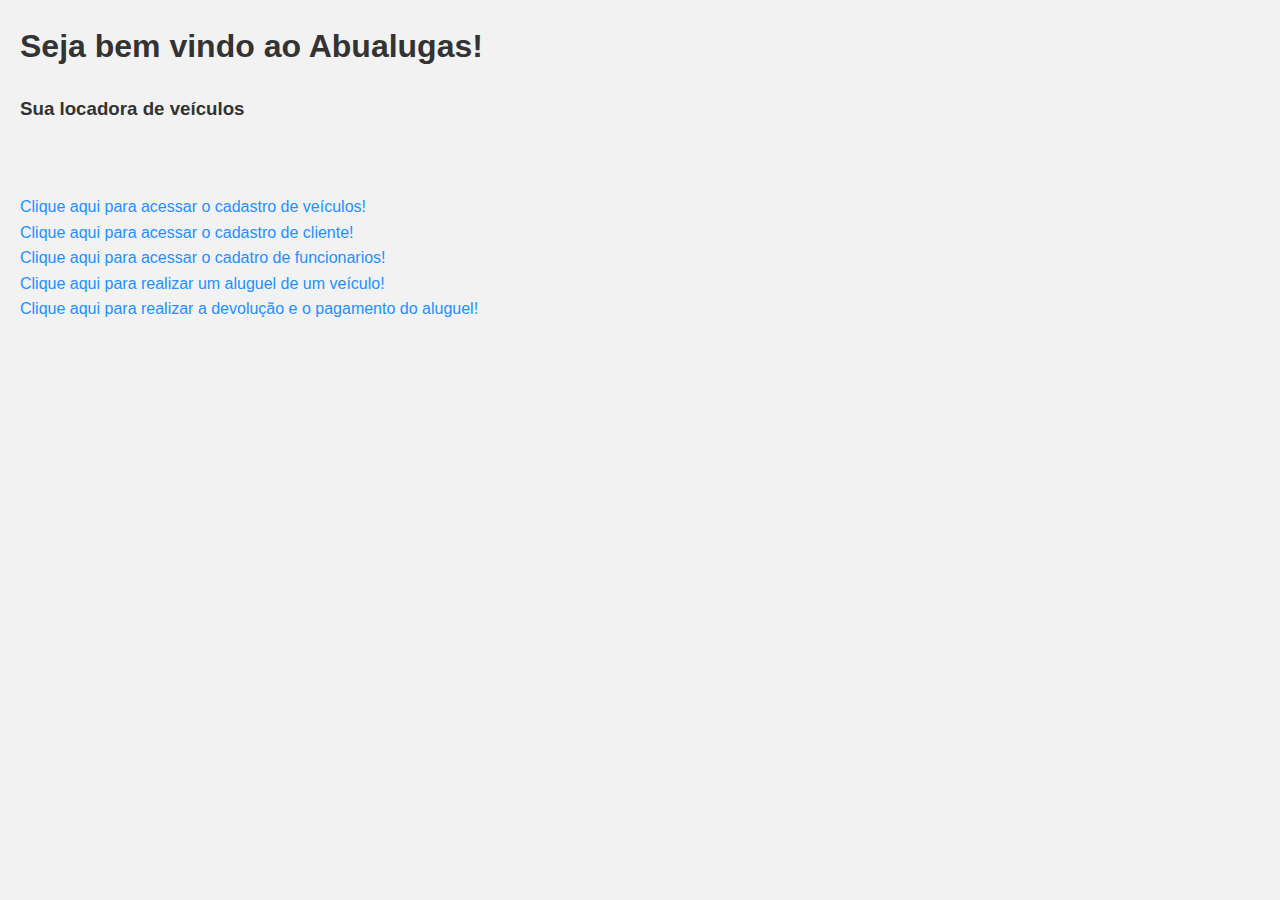
==== code/index.html @ 5e639f78 "Merge branch 'main' of https://github.com/Felipinr/Abualugasofc" ====
<!DOCTYPE html>
<html lang="en">
<head>
    <meta charset="UTF-8">
    <meta name="viewport" content="width=device-width, initial-scale=1.0">
    <link rel="stylesheet" href="style.css">
    <title>Abualugas</title>
</head>
<body>
    <h1>Seja bem vindo ao Abualugas!</h1>
    <h3>Sua locadora de veículos</h3><br><br>
    <a href="cad_veiculos.html">Clique aqui para acessar o cadastro de veículos!</a><br>
    <a href="cadastro_cliente.html">Clique aqui para acessar o cadastro de cliente!</a><br>
    <a href="cad_func.html">Clique aqui para acessar o cadatro de funcionarios!</a><br>
    <a href="cad_aluguel.html">Clique aqui para realizar um aluguel de um veículo!</a><br>
    <a href="pagamento.php">Clique aqui para realizar a devolução e o pagamento do aluguel!</a>

</body>
</html>
---- code/style.css ----
/* styles.css */

/* Estilos gerais para o corpo da página */
body {
    font-family: Arial, sans-serif;
    line-height: 1.6;
    margin: 20px;
    padding: 0;
    background-color: #f2f2f2;
}

/* Estilos para os títulos */
h1, h2, h3 {
    color: #333;
}

/* Estilos para os formulários */
form {
    background-color: #fff;
    padding: 20px;
    border-radius: 5px;
    box-shadow: 0 0 10px rgba(0,0,0,0.1);
}

/* Estilos para os inputs e labels */
label {
    display: block;
    margin-bottom: 10px;
    font-weight: bold;
}

input[type="text"],
input[type="number"],
input[type="email"],
input[type="tel"],
input[type="date"],
select {
    width: 100%;
    padding: 8px;
    margin-bottom: 15px;
    border: 1px solid #ccc;
    border-radius: 4px;
    box-sizing: border-box;
}

/* Estilos para botões */
button,
input[type="submit"] {
    background-color: #4CAF50;
    color: white;
    padding: 10px 20px;
    border: none;
    border-radius: 4px;
    cursor: pointer;
}

button:hover,
input[type="submit"]:hover {
    background-color: #45a049;
}

/* Estilos para links */
a {
    color: #1e90ff;
    text-decoration: none;
}

a:hover {
    text-decoration: underline;
}
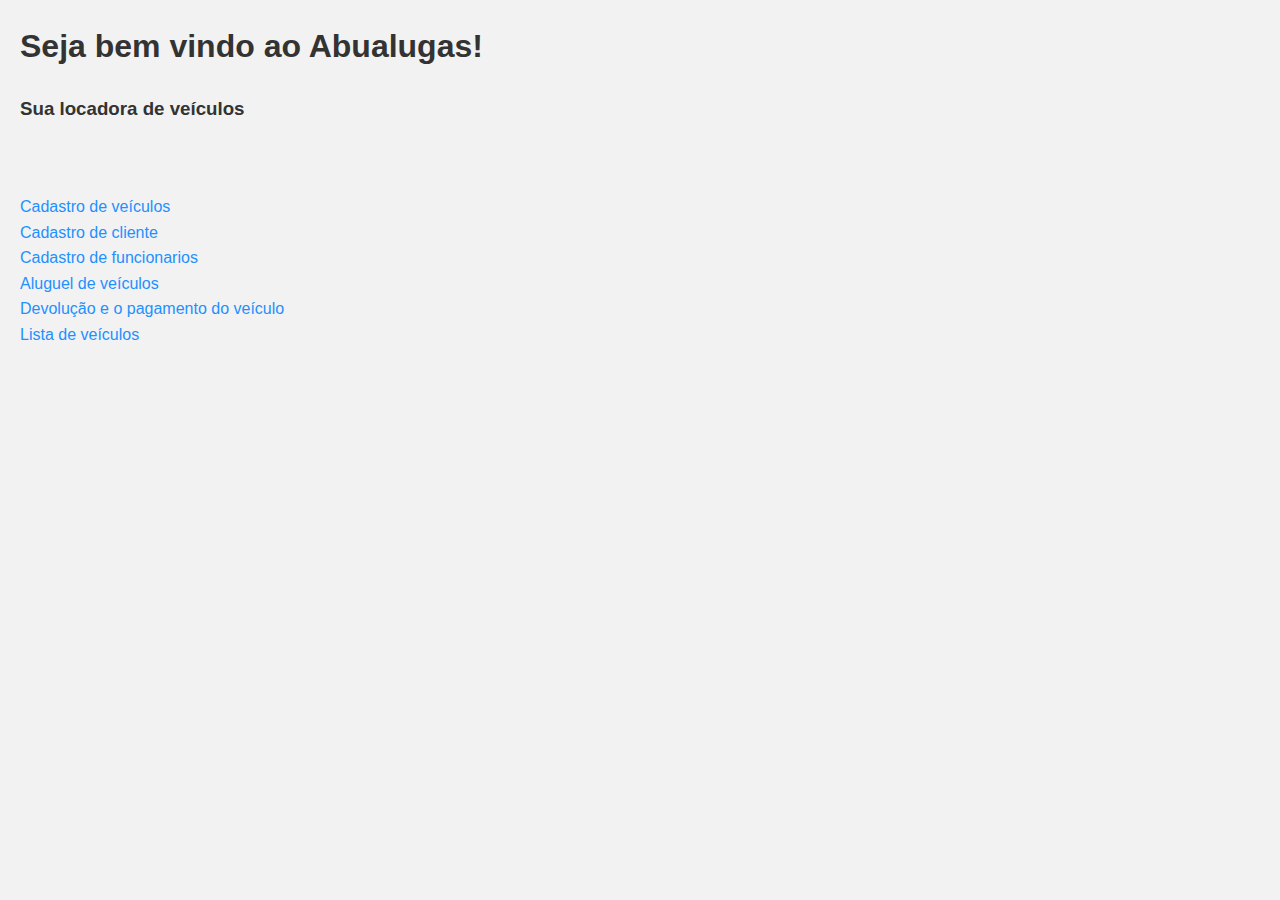
==== commit fddd23ea: "FORMATAÇÃO" ====
--- a/code/index.html
+++ b/code/index.html
@@ -9,11 +9,11 @@
 <body>
     <h1>Seja bem vindo ao Abualugas!</h1>
     <h3>Sua locadora de veículos</h3><br><br>
-    <a href="cad_veiculos.html">Clique aqui para acessar o cadastro de veículos!</a><br>
-    <a href="cadastro_cliente.html">Clique aqui para acessar o cadastro de cliente!</a><br>
-    <a href="cad_func.html">Clique aqui para acessar o cadatro de funcionarios!</a><br>
-    <a href="cad_aluguel.html">Clique aqui para realizar um aluguel de um veículo!</a><br>
-    <a href="pagamento.php">Clique aqui para realizar a devolução e o pagamento do aluguel!</a>
-
+    <a href="cad_veiculos.html">Cadastro de veículos</a><br>
+    <a href="cadastro_cliente.html">Cadastro de cliente</a><br>
+    <a href="cad_func.html">Cadastro de funcionarios</a><br>
+    <a href="cad_aluguel.html">Aluguel de veículos</a><br>
+    <a href="pagamento.php">Devolução e o pagamento do veículo</a><br>
+    <a href="listar_carros.php"> Lista de veículos </a>
 </body>
 </html>
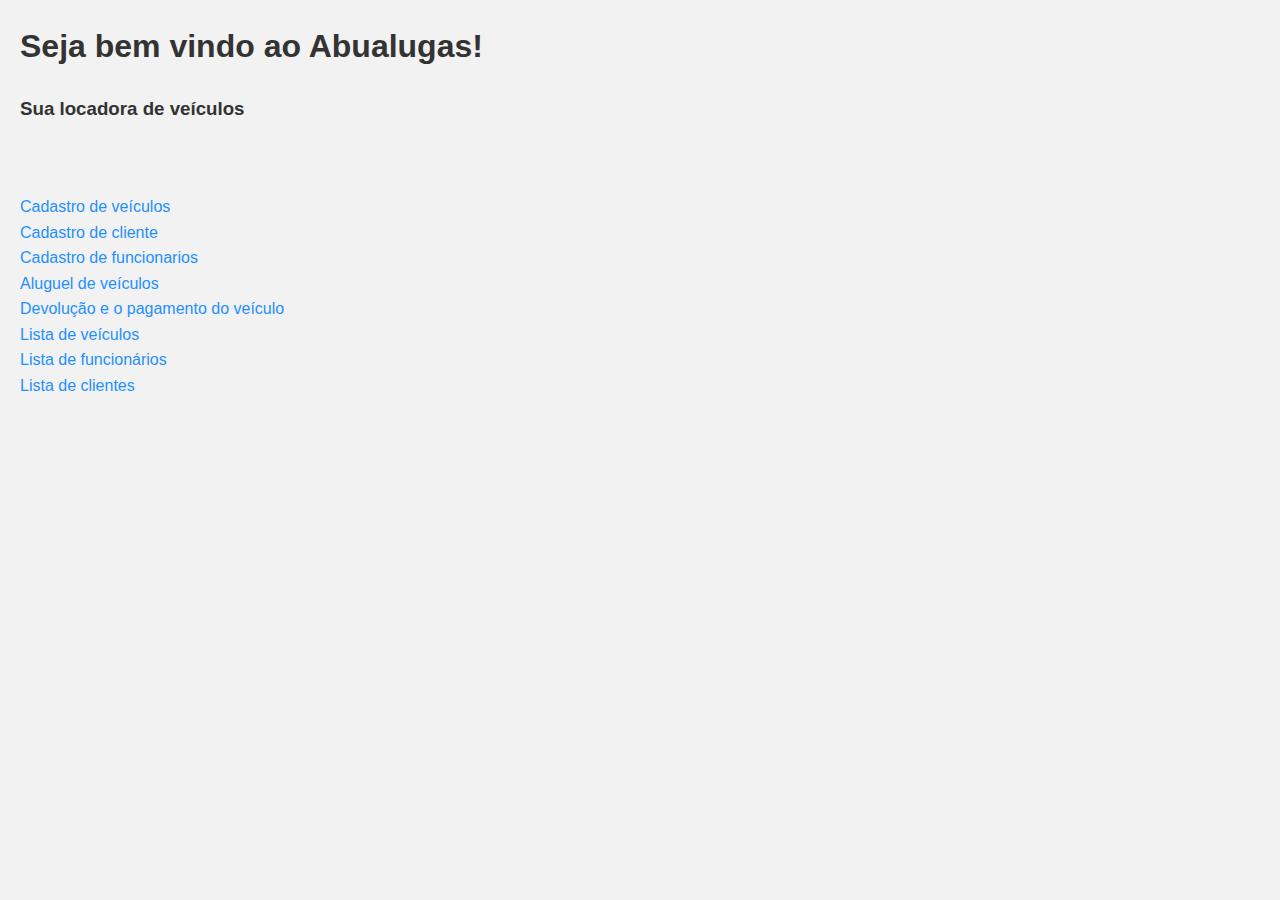
==== commit 0eac6286: "Ações gustavo" ====
--- a/code/index.html
+++ b/code/index.html
@@ -14,6 +14,8 @@
     <a href="cad_func.html">Cadastro de funcionarios</a><br>
     <a href="cad_aluguel.html">Aluguel de veículos</a><br>
     <a href="pagamento.php">Devolução e o pagamento do veículo</a><br>
-    <a href="listar_carros.php"> Lista de veículos </a>
+    <a href="listar_carros.php"> Lista de veículos </a><br>
+    <a href="listar_funcionarios.php">Lista de funcionários</a><br>
+    <a href="listar_clientes.php">Lista de clientes</a>
 </body>
 </html>
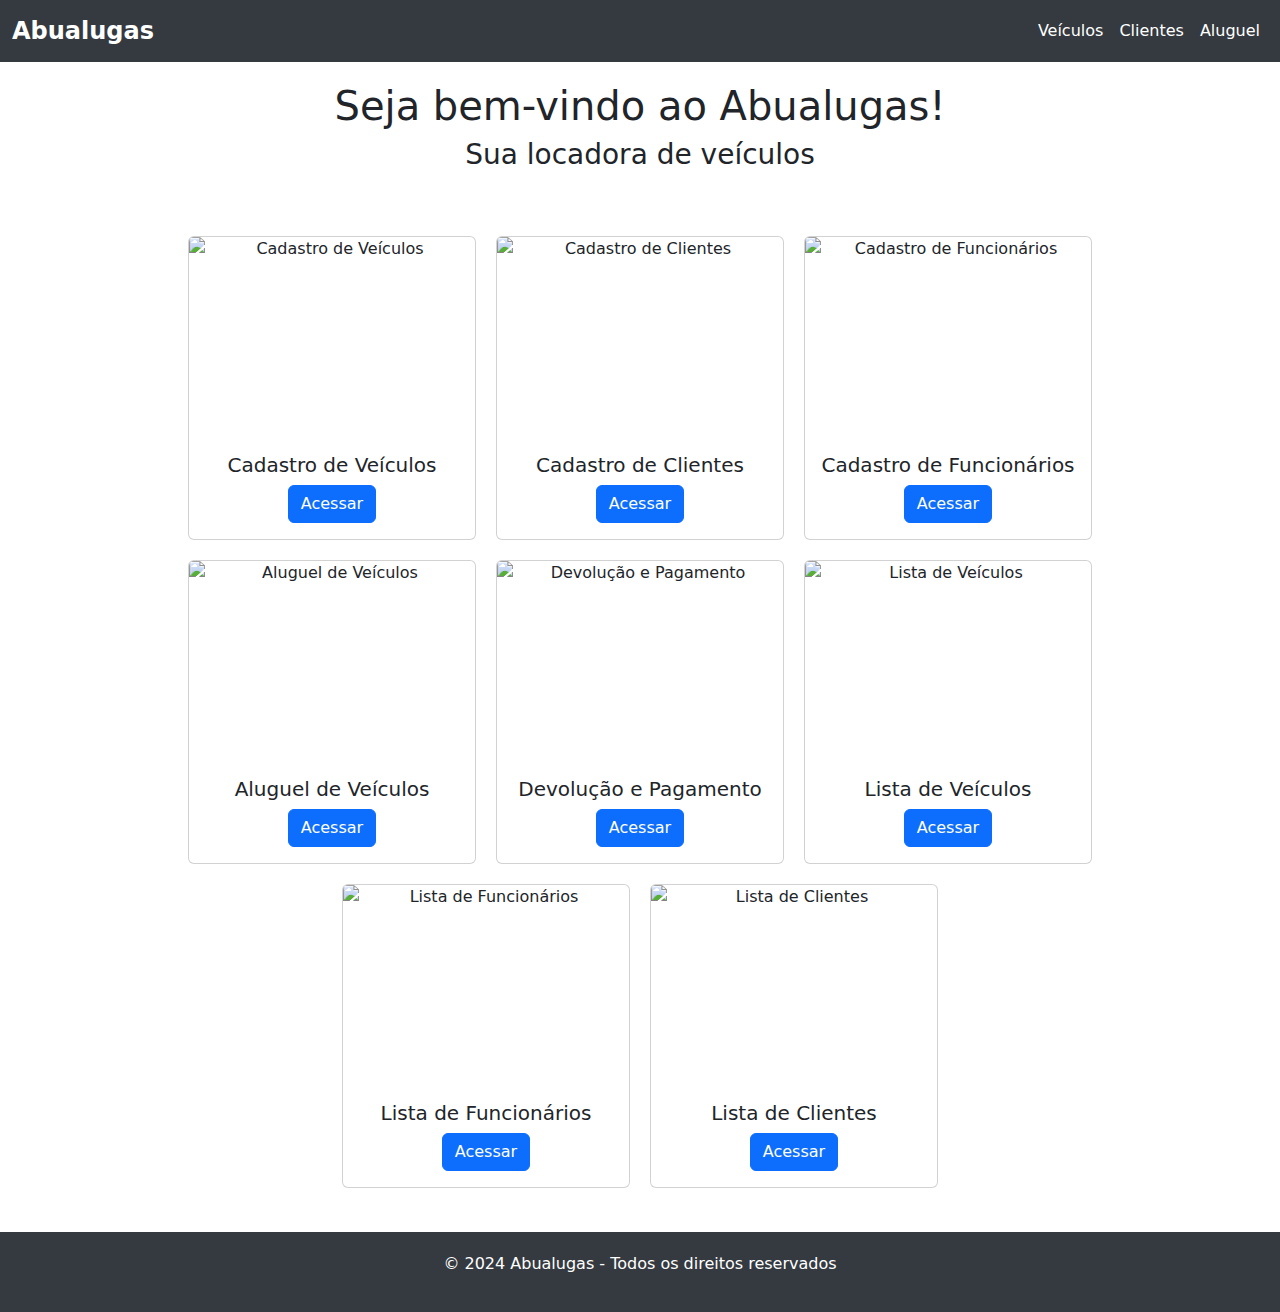
==== commit 08e49b61: "estilização tela inicial" ====
--- a/code/index.html
+++ b/code/index.html
@@ -1,21 +1,152 @@
 <!DOCTYPE html>
-<html lang="en">
+<html lang="pt-BR">
 <head>
     <meta charset="UTF-8">
     <meta name="viewport" content="width=device-width, initial-scale=1.0">
-    <link rel="stylesheet" href="style.css">
+    <link href="https://cdn.jsdelivr.net/npm/bootstrap@5.3.0-alpha1/dist/css/bootstrap.min.css" rel="stylesheet">
     <title>Abualugas</title>
+    <style>
+        body {
+            display: flex;
+            flex-direction: column;
+            min-height: 100vh;
+        }
+        .navbar {
+            background-color: #343a40;
+        }
+        .navbar-brand {
+            font-weight: bold;
+            font-size: 1.5rem;
+        }
+        .navbar-nav .nav-link {
+            color: #ffffff !important;
+        }
+        .navbar-nav .nav-link:hover {
+            background-color: #495057;
+            border-radius: 5px;
+        }
+        .footer {
+            margin-top: auto;
+            padding: 20px 0;
+            background-color: #343a40;
+            color: white;
+        }
+        .slogan {
+            text-align: center;
+            margin: 20px 0;
+        }
+        .card-container {
+            display: flex;
+            flex-wrap: wrap;
+            justify-content: center;
+            gap: 20px;
+            margin: 20px 0;
+        }
+        .card {
+            width: 18rem;
+        }
+        .card-img-top {
+            height: 200px;
+            object-fit: cover;
+        }
+    </style>
 </head>
 <body>
-    <h1>Seja bem vindo ao Abualugas!</h1>
-    <h3>Sua locadora de veículos</h3><br><br>
-    <a href="cad_veiculos.html">Cadastro de veículos</a><br>
-    <a href="cadastro_cliente.html">Cadastro de cliente</a><br>
-    <a href="cad_func.html">Cadastro de funcionarios</a><br>
-    <a href="cad_aluguel.html">Aluguel de veículos</a><br>
-    <a href="pagamento.php">Devolução e o pagamento do veículo</a><br>
-    <a href="listar_carros.php"> Lista de veículos </a><br>
-    <a href="listar_funcionarios.php">Lista de funcionários</a><br>
-    <a href="listar_clientes.php">Lista de clientes</a>
+
+    <nav class="navbar navbar-expand-lg navbar-dark">
+        <div class="container-fluid">
+            <a class="navbar-brand" href="#">Abualugas</a>
+            <button class="navbar-toggler" type="button" data-bs-toggle="collapse" data-bs-target="#navbarNav" aria-controls="navbarNav" aria-expanded="false" aria-label="Toggle navigation">
+                <span class="navbar-toggler-icon"></span>
+            </button>
+            <div class="collapse navbar-collapse" id="navbarNav">
+                <ul class="navbar-nav ms-auto">
+                    <li class="nav-item">
+                        <a class="nav-link" href="cad_veiculos.html">Veículos</a>
+                    </li>
+                    <li class="nav-item">
+                        <a class="nav-link" href="cadastro_cliente.html">Clientes</a>
+                    </li>
+                    <li class="nav-item">
+                        <a class="nav-link" href="cad_aluguel.php">Aluguel</a>
+                    </li>
+                </ul>
+            </div>
+        </div>
+    </nav>
+      <div class="container text-center">
+        <div class="slogan">
+            <h1>Seja bem-vindo ao Abualugas!</h1>
+            <h3>Sua locadora de veículos</h3>
+        </div>
+<br>
+        <div class="card-container">
+            <div class="card">
+                <img src="https://via.placeholder.com/286x200" class="card-img-top" alt="Cadastro de Veículos">
+                <div class="card-body">
+                    <h5 class="card-title">Cadastro de Veículos</h5>
+                    <a href="cad_veiculos.html" class="btn btn-primary">Acessar</a>
+                </div>
+            </div>
+            <div class="card">
+                <img src="https://via.placeholder.com/286x200" class="card-img-top" alt="Cadastro de Clientes">
+                <div class="card-body">
+                    <h5 class="card-title">Cadastro de Clientes</h5>
+                    <a href="cadastro_cliente.html" class="btn btn-primary">Acessar</a>
+                </div>
+            </div>
+            <div class="card">
+                <img src="https://via.placeholder.com/286x200" class="card-img-top" alt="Cadastro de Funcionários">
+                <div class="card-body">
+                    <h5 class="card-title">Cadastro de Funcionários</h5>
+                    <a href="cad_func.html" class="btn btn-primary">Acessar</a>
+                </div>
+            </div>
+            <div class="card">
+                <img src="https://via.placeholder.com/286x200" class="card-img-top" alt="Aluguel de Veículos">
+                <div class="card-body">
+                    <h5 class="card-title">Aluguel de Veículos</h5>
+                    <a href="cad_aluguel.php" class="btn btn-primary">Acessar</a>
+                </div>
+            </div>
+            <div class="card">
+                <img src="https://via.placeholder.com/286x200" class="card-img-top" alt="Devolução e Pagamento">
+                <div class="card-body">
+                    <h5 class="card-title">Devolução e Pagamento</h5>
+                    <a href="pagamento.php" class="btn btn-primary">Acessar</a>
+                </div>
+            </div>
+            <div class="card">
+                <img src="https://via.placeholder.com/286x200" class="card-img-top" alt="Lista de Veículos">
+                <div class="card-body">
+                    <h5 class="card-title">Lista de Veículos</h5>
+                    <a href="listar_carros.php" class="btn btn-primary">Acessar</a>
+                </div>
+            </div>
+            <div class="card">
+                <img src="https://via.placeholder.com/286x200" class="card-img-top" alt="Lista de Funcionários">
+                <div class="card-body">
+                    <h5 class="card-title">Lista de Funcionários</h5>
+                    <a href="listar_funcionarios.php" class="btn btn-primary">Acessar</a>
+                </div>
+            </div>
+            <div class="card">
+                <img src="https://via.placeholder.com/286x200" class="card-img-top" alt="Lista de Clientes">
+                <div class="card-body">
+                    <h5 class="card-title">Lista de Clientes</h5>
+                    <a href="listar_clientes.php" class="btn btn-primary">Acessar</a>
+                </div>
+            </div>
+        </div>
+
+        <br> <!-- Adicionado espaço entre o slogan e o footer -->
+
+    </div>
+
+    <footer class="footer text-center">
+        <p>© 2024 Abualugas - Todos os direitos reservados</p>
+    </footer>
+
+    <script src="https://cdn.jsdelivr.net/npm/bootstrap@5.3.0-alpha1/dist/js/bootstrap.bundle.min.js"></script>
 </body>
 </html>
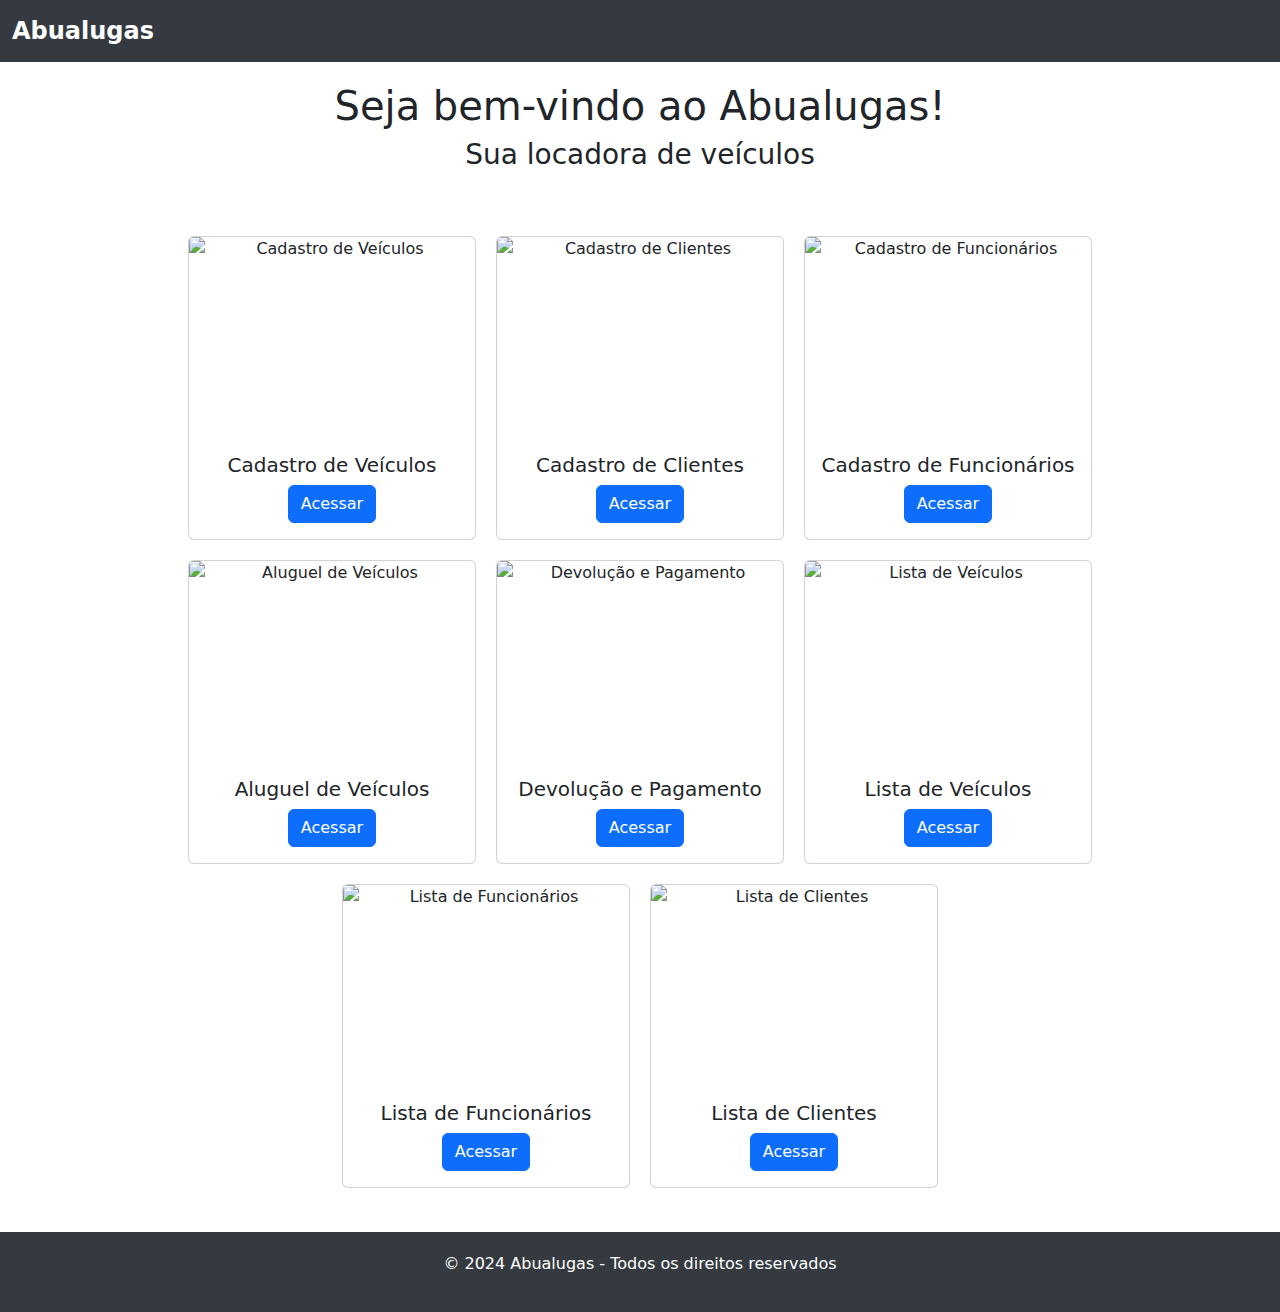
==== commit a2997039: "Merge branch 'main' of https://github.com/Felipinr/Abualugasofc" ====
--- a/code/index.html
+++ b/code/index.html
@@ -55,21 +55,12 @@
 
     <nav class="navbar navbar-expand-lg navbar-dark">
         <div class="container-fluid">
-            <a class="navbar-brand" href="#">Abualugas</a>
+            <a class="navbar-brand" href="index.html">Abualugas</a>
             <button class="navbar-toggler" type="button" data-bs-toggle="collapse" data-bs-target="#navbarNav" aria-controls="navbarNav" aria-expanded="false" aria-label="Toggle navigation">
                 <span class="navbar-toggler-icon"></span>
             </button>
             <div class="collapse navbar-collapse" id="navbarNav">
                 <ul class="navbar-nav ms-auto">
-                    <li class="nav-item">
-                        <a class="nav-link" href="cad_veiculos.html">Veículos</a>
-                    </li>
-                    <li class="nav-item">
-                        <a class="nav-link" href="cadastro_cliente.html">Clientes</a>
-                    </li>
-                    <li class="nav-item">
-                        <a class="nav-link" href="cad_aluguel.php">Aluguel</a>
-                    </li>
                 </ul>
             </div>
         </div>
@@ -82,56 +73,56 @@
 <br>
         <div class="card-container">
             <div class="card">
-                <img src="https://via.placeholder.com/286x200" class="card-img-top" alt="Cadastro de Veículos">
+                <img src="https://static8.depositphotos.com/1010921/799/i/600/depositphotos_7997461-stock-photo-car-buy.jpg" class="card-img-top" alt="Cadastro de Veículos">
                 <div class="card-body">
                     <h5 class="card-title">Cadastro de Veículos</h5>
                     <a href="cad_veiculos.html" class="btn btn-primary">Acessar</a>
                 </div>
             </div>
             <div class="card">
-                <img src="https://via.placeholder.com/286x200" class="card-img-top" alt="Cadastro de Clientes">
+                <img src="https://static9.depositphotos.com/1003924/1208/i/600/depositphotos_12087544-stock-photo-register-key-concept.jpg" class="card-img-top" alt="Cadastro de Clientes">
                 <div class="card-body">
                     <h5 class="card-title">Cadastro de Clientes</h5>
                     <a href="cadastro_cliente.html" class="btn btn-primary">Acessar</a>
                 </div>
             </div>
             <div class="card">
-                <img src="https://via.placeholder.com/286x200" class="card-img-top" alt="Cadastro de Funcionários">
+                <img src="https://st.depositphotos.com/1046751/1962/i/600/depositphotos_19621405-stock-photo-businessman-working-with-documents-in.jpg" class="card-img-top" alt="Cadastro de Funcionários">
                 <div class="card-body">
                     <h5 class="card-title">Cadastro de Funcionários</h5>
                     <a href="cad_func.html" class="btn btn-primary">Acessar</a>
                 </div>
             </div>
             <div class="card">
-                <img src="https://via.placeholder.com/286x200" class="card-img-top" alt="Aluguel de Veículos">
+                <img src="https://st2.depositphotos.com/1010613/7207/i/600/depositphotos_72079095-stock-photo-businessman-filling-car-sale-form.jpg" class="card-img-top" alt="Aluguel de Veículos">
                 <div class="card-body">
                     <h5 class="card-title">Aluguel de Veículos</h5>
                     <a href="cad_aluguel.php" class="btn btn-primary">Acessar</a>
                 </div>
             </div>
             <div class="card">
-                <img src="https://via.placeholder.com/286x200" class="card-img-top" alt="Devolução e Pagamento">
+                <img src="https://st4.depositphotos.com/20778254/31437/i/600/depositphotos_314377960-stock-photo-vehicle-passport-russia-money-machine.jpg" class="card-img-top" alt="Devolução e Pagamento">
                 <div class="card-body">
                     <h5 class="card-title">Devolução e Pagamento</h5>
                     <a href="pagamento.php" class="btn btn-primary">Acessar</a>
                 </div>
             </div>
             <div class="card">
-                <img src="https://via.placeholder.com/286x200" class="card-img-top" alt="Lista de Veículos">
+                <img src="https://static3.depositphotos.com/1000292/103/i/600/depositphotos_1033202-stock-photo-line-from-the-passenger-cars.jpg" class="card-img-top" alt="Lista de Veículos">
                 <div class="card-body">
                     <h5 class="card-title">Lista de Veículos</h5>
                     <a href="listar_carros.php" class="btn btn-primary">Acessar</a>
                 </div>
             </div>
             <div class="card">
-                <img src="https://via.placeholder.com/286x200" class="card-img-top" alt="Lista de Funcionários">
+                <img src="https://st3.depositphotos.com/8776448/14318/i/600/depositphotos_143184101-stock-photo-cartoon-people-business-team.jpg" class="card-img-top" alt="Lista de Funcionários">
                 <div class="card-body">
                     <h5 class="card-title">Lista de Funcionários</h5>
                     <a href="listar_funcionarios.php" class="btn btn-primary">Acessar</a>
                 </div>
             </div>
             <div class="card">
-                <img src="https://via.placeholder.com/286x200" class="card-img-top" alt="Lista de Clientes">
+                <img src="https://st4.depositphotos.com/2924751/21372/i/600/depositphotos_213727010-stock-photo-marketing-targeting-concept-selecting-clients.jpg" class="card-img-top" alt="Lista de Clientes">
                 <div class="card-body">
                     <h5 class="card-title">Lista de Clientes</h5>
                     <a href="listar_clientes.php" class="btn btn-primary">Acessar</a>
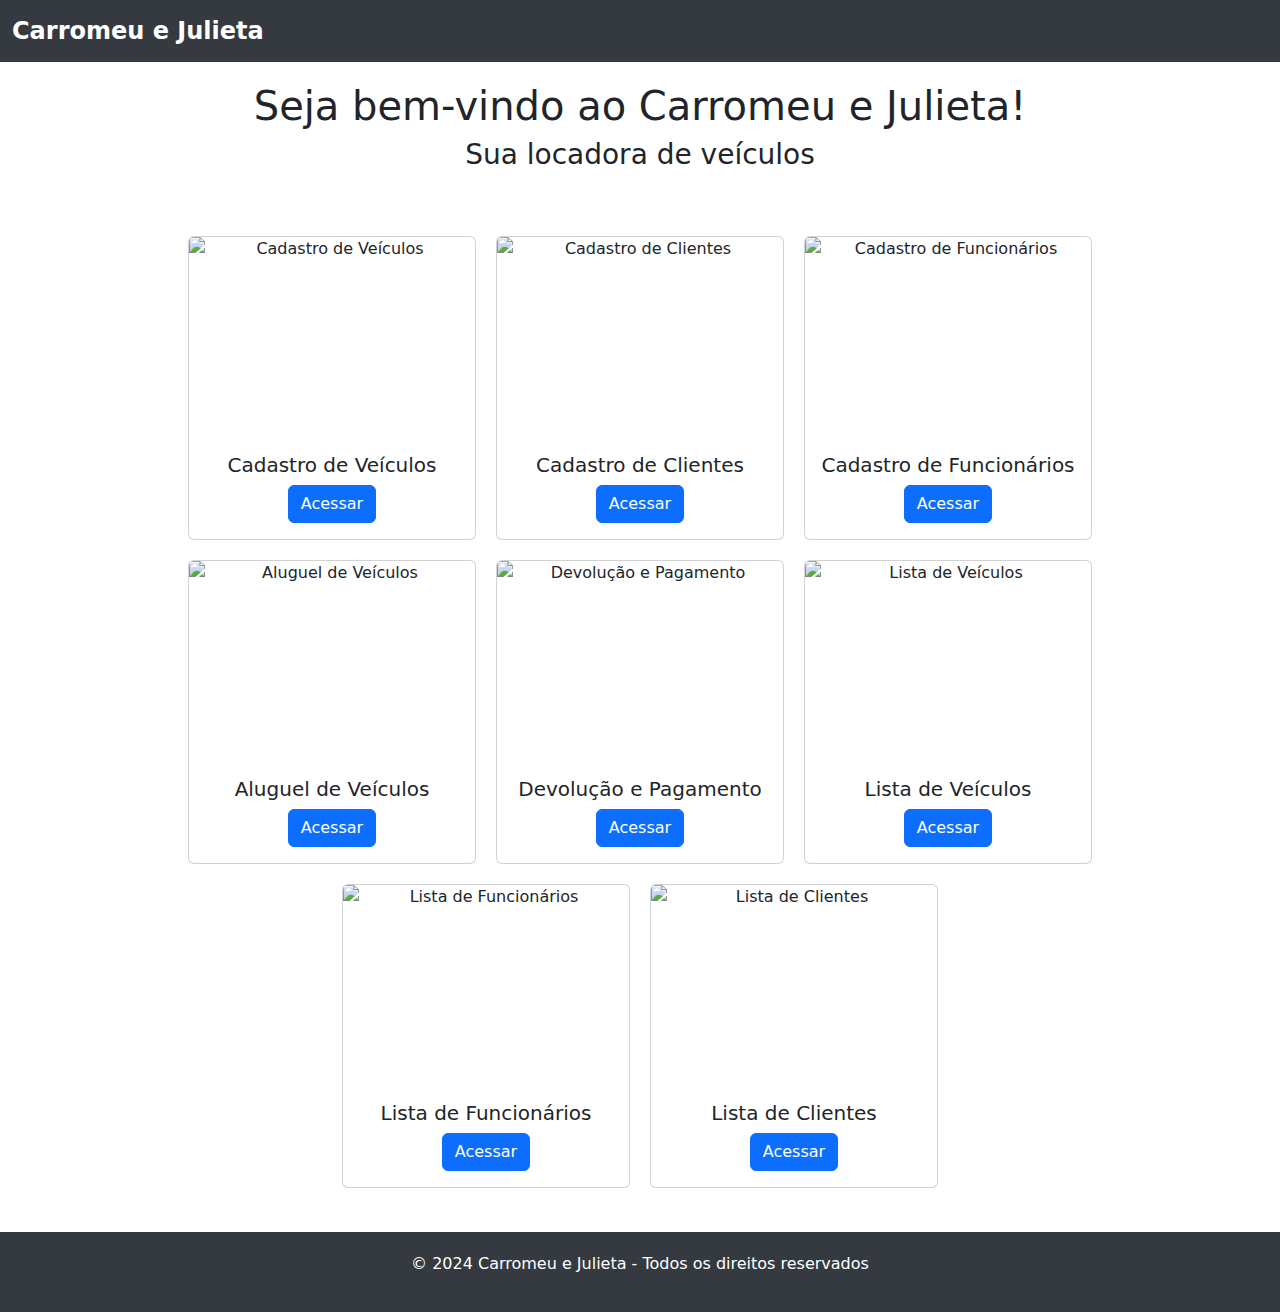
==== commit d49e78b5: "atualização" ====
--- a/code/index.html
+++ b/code/index.html
@@ -4,7 +4,7 @@
     <meta charset="UTF-8">
     <meta name="viewport" content="width=device-width, initial-scale=1.0">
     <link href="https://cdn.jsdelivr.net/npm/bootstrap@5.3.0-alpha1/dist/css/bootstrap.min.css" rel="stylesheet">
-    <title>Abualugas</title>
+    <title>Carromeu e Julieta</title>
     <style>
         body {
             display: flex;
@@ -55,7 +55,7 @@
 
     <nav class="navbar navbar-expand-lg navbar-dark">
         <div class="container-fluid">
-            <a class="navbar-brand" href="index.html">Abualugas</a>
+            <a class="navbar-brand" href="index.html">Carromeu e Julieta</a>
             <button class="navbar-toggler" type="button" data-bs-toggle="collapse" data-bs-target="#navbarNav" aria-controls="navbarNav" aria-expanded="false" aria-label="Toggle navigation">
                 <span class="navbar-toggler-icon"></span>
             </button>
@@ -67,7 +67,7 @@
     </nav>
       <div class="container text-center">
         <div class="slogan">
-            <h1>Seja bem-vindo ao Abualugas!</h1>
+            <h1>Seja bem-vindo ao Carromeu e Julieta!</h1>
             <h3>Sua locadora de veículos</h3>
         </div>
 <br>
@@ -130,12 +130,12 @@
             </div>
         </div>
 
-        <br> <!-- Adicionado espaço entre o slogan e o footer -->
+        <br> 
 
     </div>
 
     <footer class="footer text-center">
-        <p>© 2024 Abualugas - Todos os direitos reservados</p>
+        <p>© 2024 Carromeu e Julieta - Todos os direitos reservados</p>
     </footer>
 
     <script src="https://cdn.jsdelivr.net/npm/bootstrap@5.3.0-alpha1/dist/js/bootstrap.bundle.min.js"></script>
